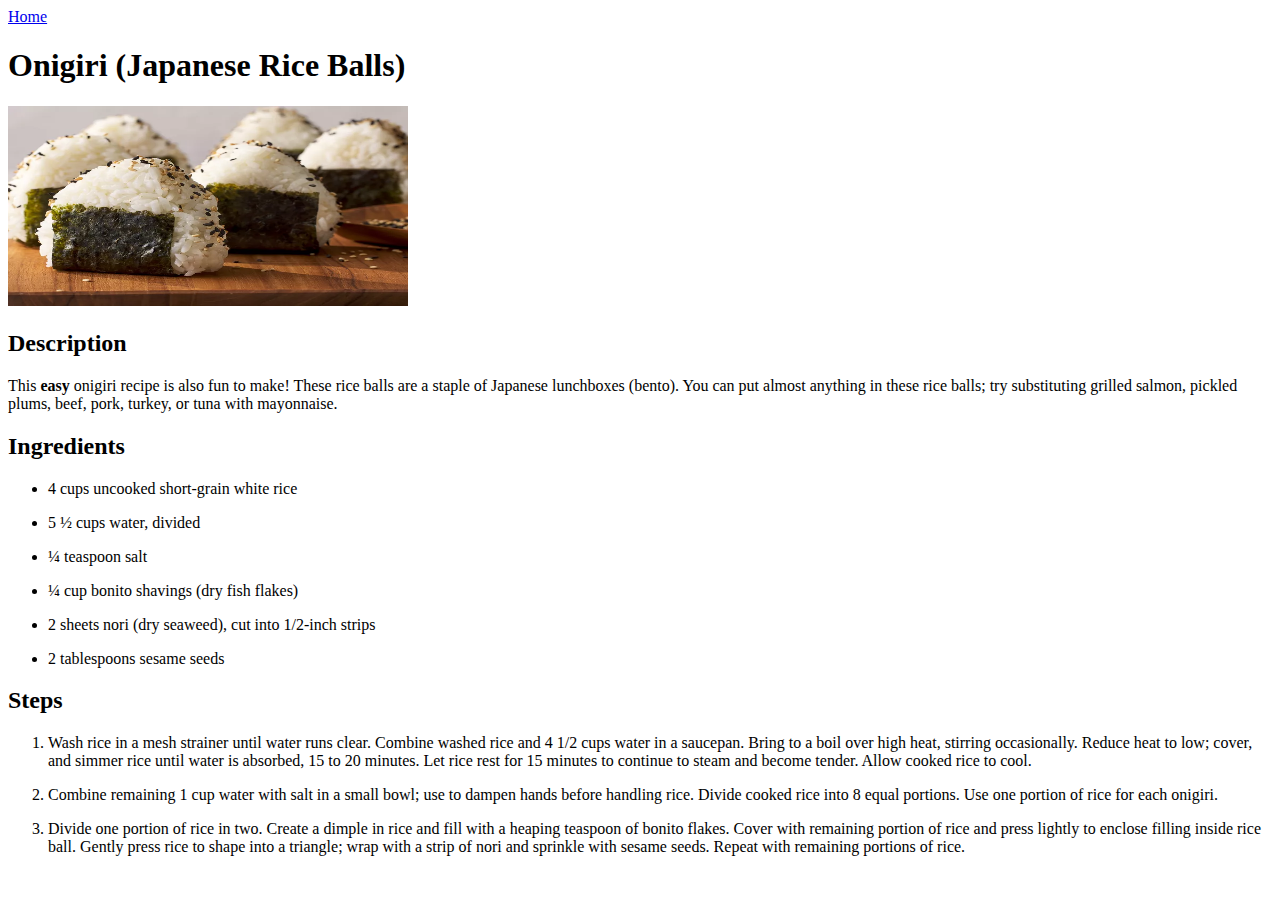
==== recipes/onigiri.html @ 180b35a8 "created new html file for new recipe, added new img for new recipe" ====
<!DOCTYPE html>
<html lang="en">
<head>
    <meta charset="UTF-8">
    <meta name="viewport" content="width=device-width, initial-scale=1.0">
    <title>Onigiri(Japanese Rice Balls)</title>
</head>
<body>
    <a href="../index.html" rel="noopener noreferrer">Home</a>
    <h1>Onigiri (Japanese Rice Balls)</h1>
    <img src="../img/onigiri.webp" alt="Japanese Rice Balls" width="400" height="200" srcset="">
    <h2>Description</h2>
    <p>This <strong> easy </strong> onigiri recipe is also fun to make! These rice balls are a staple of Japanese lunchboxes (bento). You can put almost anything in these rice balls; try substituting grilled salmon, pickled plums, beef, pork, turkey, or tuna with mayonnaise.</p>
    <h2>Ingredients</h2>
    <ul>
        <li><p>4 cups uncooked short-grain white rice</p></li>
        <li><p>5 ½ cups water, divided</p></li>
        <li><p>¼ teaspoon salt</p></li>
        <li><p>¼ cup bonito shavings (dry fish flakes)</p></li>
        <li><p>2 sheets nori (dry seaweed), cut into 1/2-inch strips</p></li>
        <li><p>2 tablespoons sesame seeds</p></li>
    </ul>
    <h2>Steps</h2>
    <ol>
        <li><p>Wash rice in a mesh strainer until water runs clear. Combine washed rice and 4 1/2 cups water in a saucepan. Bring to a boil over high heat, stirring occasionally. Reduce heat to low; cover, and simmer rice until water is absorbed, 15 to 20 minutes. Let rice rest for 15 minutes to continue to steam and become tender. Allow cooked rice to cool.</p></li>
        <li><p>Combine remaining 1 cup water with salt in a small bowl; use to dampen hands before handling rice. Divide cooked rice into 8 equal portions. Use one portion of rice for each onigiri.</p></li>
        <li><p>Divide one portion of rice in two. Create a dimple in rice and fill with a heaping teaspoon of bonito flakes. Cover with remaining portion of rice and press lightly to enclose filling inside rice ball. Gently press rice to shape into a triangle; wrap with a strip of nori and sprinkle with sesame seeds. Repeat with remaining portions of rice.</p></li>
    </ol>
</body>
</html>
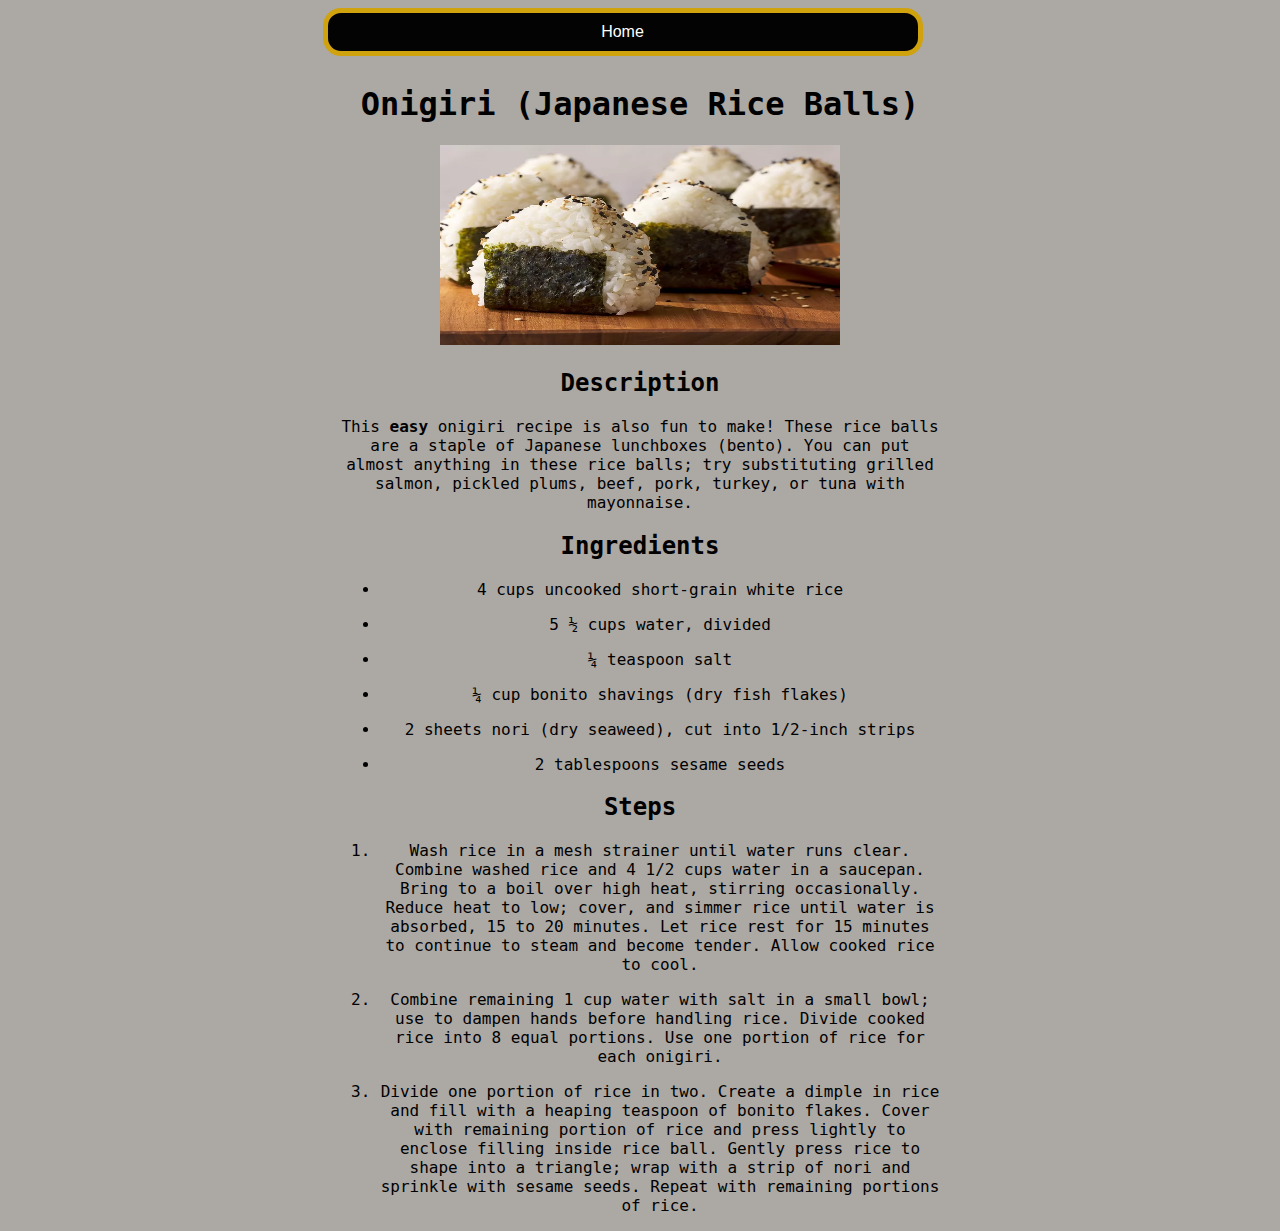
==== commit 58a4186e: "added a tag button on the recipes on index.html changed font family globally added new style to inde" ====
--- a/recipes/onigiri.html
+++ b/recipes/onigiri.html
@@ -3,28 +3,31 @@
 <head>
     <meta charset="UTF-8">
     <meta name="viewport" content="width=device-width, initial-scale=1.0">
+    <link rel="stylesheet" href="../style/style.css">
     <title>Onigiri(Japanese Rice Balls)</title>
 </head>
 <body>
-    <a href="../index.html" rel="noopener noreferrer">Home</a>
-    <h1>Onigiri (Japanese Rice Balls)</h1>
-    <img src="../img/onigiri.webp" alt="Japanese Rice Balls" width="400" height="200" srcset="">
-    <h2>Description</h2>
-    <p>This <strong> easy </strong> onigiri recipe is also fun to make! These rice balls are a staple of Japanese lunchboxes (bento). You can put almost anything in these rice balls; try substituting grilled salmon, pickled plums, beef, pork, turkey, or tuna with mayonnaise.</p>
-    <h2>Ingredients</h2>
-    <ul>
-        <li><p>4 cups uncooked short-grain white rice</p></li>
-        <li><p>5 ½ cups water, divided</p></li>
-        <li><p>¼ teaspoon salt</p></li>
-        <li><p>¼ cup bonito shavings (dry fish flakes)</p></li>
-        <li><p>2 sheets nori (dry seaweed), cut into 1/2-inch strips</p></li>
-        <li><p>2 tablespoons sesame seeds</p></li>
-    </ul>
-    <h2>Steps</h2>
-    <ol>
-        <li><p>Wash rice in a mesh strainer until water runs clear. Combine washed rice and 4 1/2 cups water in a saucepan. Bring to a boil over high heat, stirring occasionally. Reduce heat to low; cover, and simmer rice until water is absorbed, 15 to 20 minutes. Let rice rest for 15 minutes to continue to steam and become tender. Allow cooked rice to cool.</p></li>
-        <li><p>Combine remaining 1 cup water with salt in a small bowl; use to dampen hands before handling rice. Divide cooked rice into 8 equal portions. Use one portion of rice for each onigiri.</p></li>
-        <li><p>Divide one portion of rice in two. Create a dimple in rice and fill with a heaping teaspoon of bonito flakes. Cover with remaining portion of rice and press lightly to enclose filling inside rice ball. Gently press rice to shape into a triangle; wrap with a strip of nori and sprinkle with sesame seeds. Repeat with remaining portions of rice.</p></li>
-    </ol>
+    <div class="container">
+        <a href="../index.html" rel="noopener noreferrer"><button class="list-button"> Home </button></a>
+        <h1>Onigiri (Japanese Rice Balls)</h1>
+        <img src="../img/onigiri.webp" alt="Japanese Rice Balls" width="400" height="200" srcset="">
+        <h2>Description</h2>
+        <p>This <strong> easy </strong> onigiri recipe is also fun to make! These rice balls are a staple of Japanese  lunchboxes (bento). You can put almost anything in these rice balls; try substituting grilled salmon, pickled  plums, beef, pork, turkey, or tuna with mayonnaise.</p>
+        <h2>Ingredients</h2>
+        <ul>
+            <li><p>4 cups uncooked short-grain white rice</p></li>
+            <li><p>5 ½ cups water, divided</p></li>
+            <li><p>¼ teaspoon salt</p></li>
+            <li><p>¼ cup bonito shavings (dry fish flakes)</p></li>
+            <li><p>2 sheets nori (dry seaweed), cut into 1/2-inch strips</p></li>
+            <li><p>2 tablespoons sesame seeds</p></li>
+        </ul>
+        <h2>Steps</h2>
+        <ol>
+            <li><p>Wash rice in a mesh strainer until water runs clear. Combine washed rice and 4 1/2 cups water in a saucepan. Bring to a boil over high heat, stirring occasionally. Reduce heat to low; cover, and simmer rice until water is absorbed, 15 to 20 minutes. Let rice rest for 15 minutes to continue to steam and become tender. Allow cooked rice to cool.</p></li>
+            <li><p>Combine remaining 1 cup water with salt in a small bowl; use to dampen hands before handling rice. Divide cooked rice into 8 equal portions. Use one portion of rice for each onigiri.</p></li>
+            <li><p>Divide one portion of rice in two. Create a dimple in rice and fill with a heaping teaspoon of bonito flakes. Cover with remaining portion of rice and press lightly to enclose filling inside rice ball. Gently press rice to shape into a triangle; wrap with a strip of nori and sprinkle with sesame seeds. Repeat with remaining portions of rice.</p></li>
+        </ol>
+    </div>
 </body>
 </html>--- a/style/style.css
+++ b/style/style.css
@@ -0,0 +1,44 @@
+body{
+    background-color: rgba(126, 120, 113, 0.644);
+    font-family: DejaVu Sans Mono, monospace;
+}
+
+.container{
+    margin: 0 auto;
+    text-align: center;
+    width: 600px;
+    
+}
+
+.title{
+    font-size: 54px;
+    padding: 8px;
+    text-decoration: underline;
+    
+ }
+
+.list ul{
+    list-style-type: none;
+    width: 250px;
+    margin: 0 auto; 
+    text-decoration: none;
+    
+}
+
+.list-button{
+  background-color: #000000fb;
+  border: 5px solid rgb(207, 162, 14);
+  border-radius: 18px;
+  color: white;
+  padding: 10px;
+  text-align: center;
+  text-decoration: none;
+  display: inline-block;
+  font-size: 16px;
+  margin-left: -35px ;
+  margin-bottom: 8px; 
+  width: 100%; 
+    
+    
+}
+
